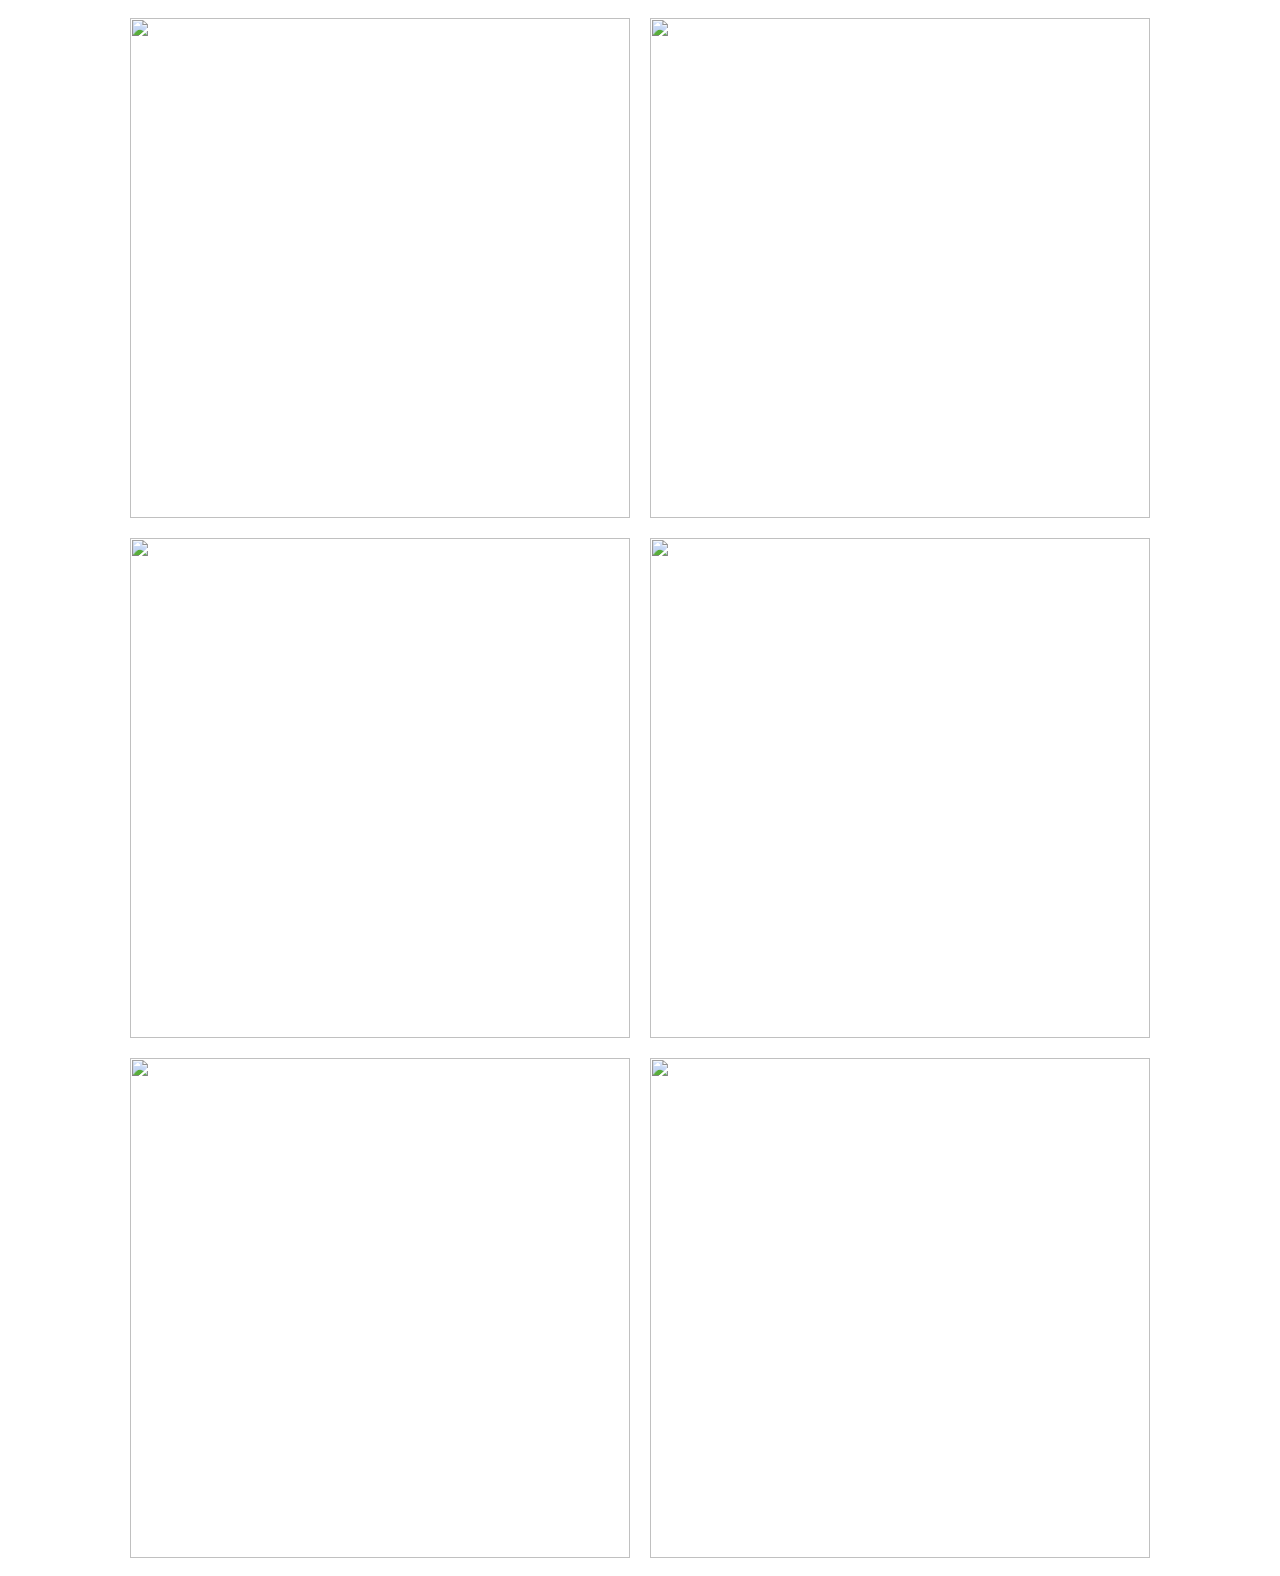
==== index.html @ 0b3cd519 "Add files via upload" ====
<!DOCTYPE html>
<html>
	<head>
		<title>My website</title>
		<link rel="stylesheet" href="style.css" type="text/css">
		<link href="https://fonts.googleapis.com/css?family=Open+Sans:300i&display=swap" rel="stylesheet">
	</head>

	<body>
		<header>
			<div class="webtext">
				<img src="https://static.pexels.com/photos/52500/horse-herd-fog-nature-52500.jpeg">
				<img src="https://static.pexels.com/photos/66898/elephant-cub-tsavo-kenya-66898.jpeg">
				<img src="https://static.pexels.com/photos/158471/ibis-bird-red-animals-158471.jpeg">
				<img src="https://static.pexels.com/photos/213399/pexels-photo-213399.jpeg">
				<img src="https://static.pexels.com/photos/133459/pexels-photo-133459.jpeg">
				<img src="https://static.pexels.com/photos/50988/ape-berber-monkeys-mammal-affchen-50988.jpeg">
			</div>	
		</header>
	</body>
</html>
---- style.css ----
body {
}

.webtext {
	display: flex;
	flex-wrap: wrap;
	justify-content: center; 
}

img	{
	width: 500px;
	height: 500px;
	transition: all 1s;
	margin: 10px;
}

img:hover {
	transform: scale(1.1);
}
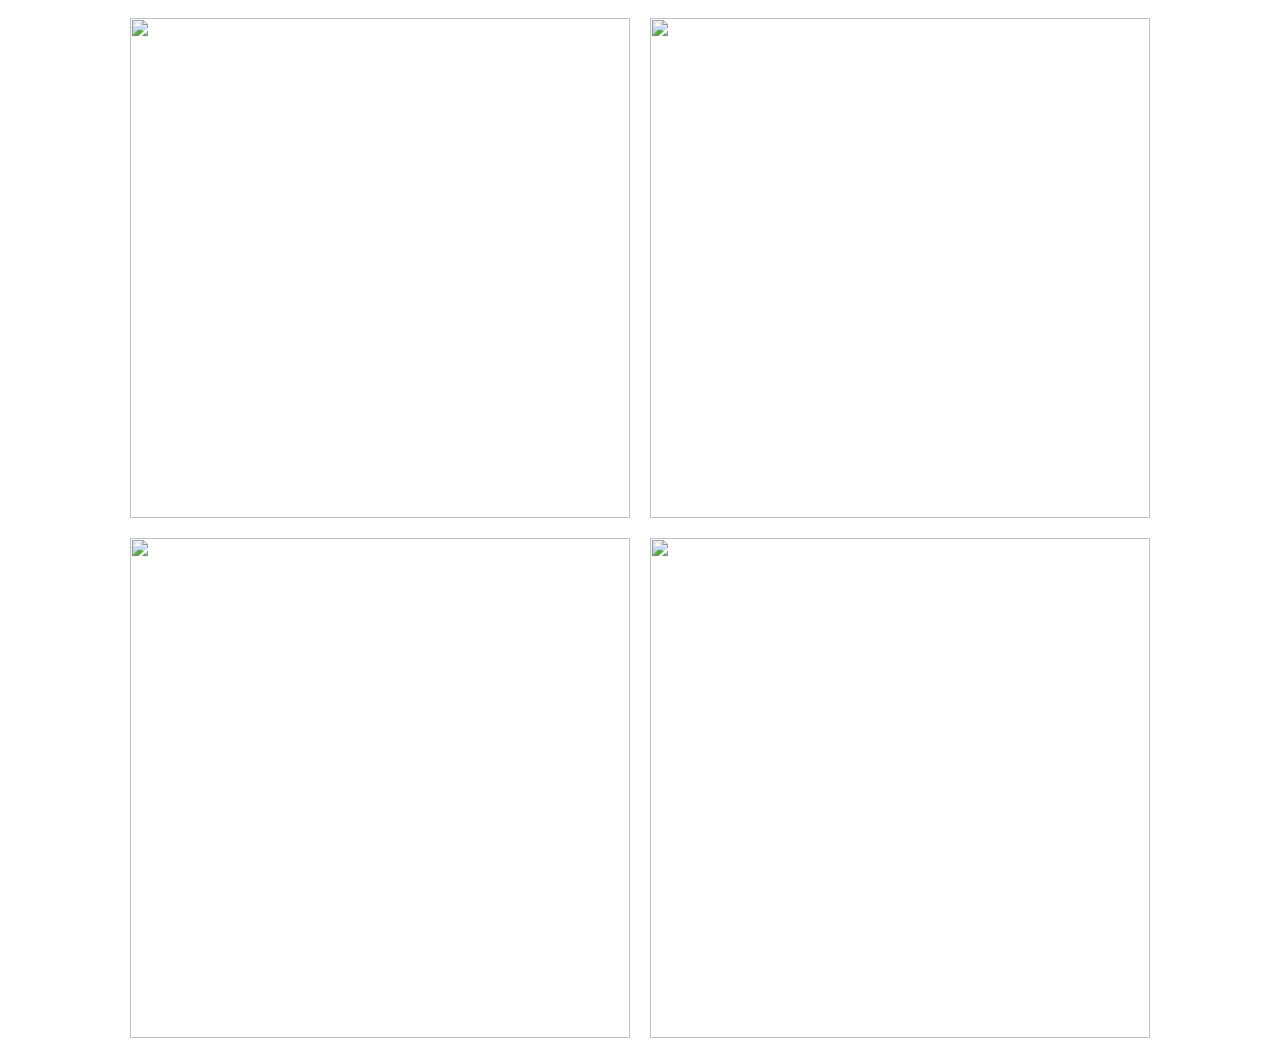
==== commit be80f4c5: "Update index.html" ====
--- a/index.html
+++ b/index.html
@@ -1,7 +1,7 @@
 <!DOCTYPE html>
 <html>
 	<head>
-		<title>My website</title>
+		<title>grvnaz's test website</title>
 		<link rel="stylesheet" href="style.css" type="text/css">
 		<link href="https://fonts.googleapis.com/css?family=Open+Sans:300i&display=swap" rel="stylesheet">
 	</head>
@@ -10,12 +10,10 @@
 		<header>
 			<div class="webtext">
 				<img src="https://static.pexels.com/photos/52500/horse-herd-fog-nature-52500.jpeg">
-				<img src="https://static.pexels.com/photos/66898/elephant-cub-tsavo-kenya-66898.jpeg">
-				<img src="https://static.pexels.com/photos/158471/ibis-bird-red-animals-158471.jpeg">
 				<img src="https://static.pexels.com/photos/213399/pexels-photo-213399.jpeg">
 				<img src="https://static.pexels.com/photos/133459/pexels-photo-133459.jpeg">
 				<img src="https://static.pexels.com/photos/50988/ape-berber-monkeys-mammal-affchen-50988.jpeg">
 			</div>	
 		</header>
 	</body>
-</html> +</html> 
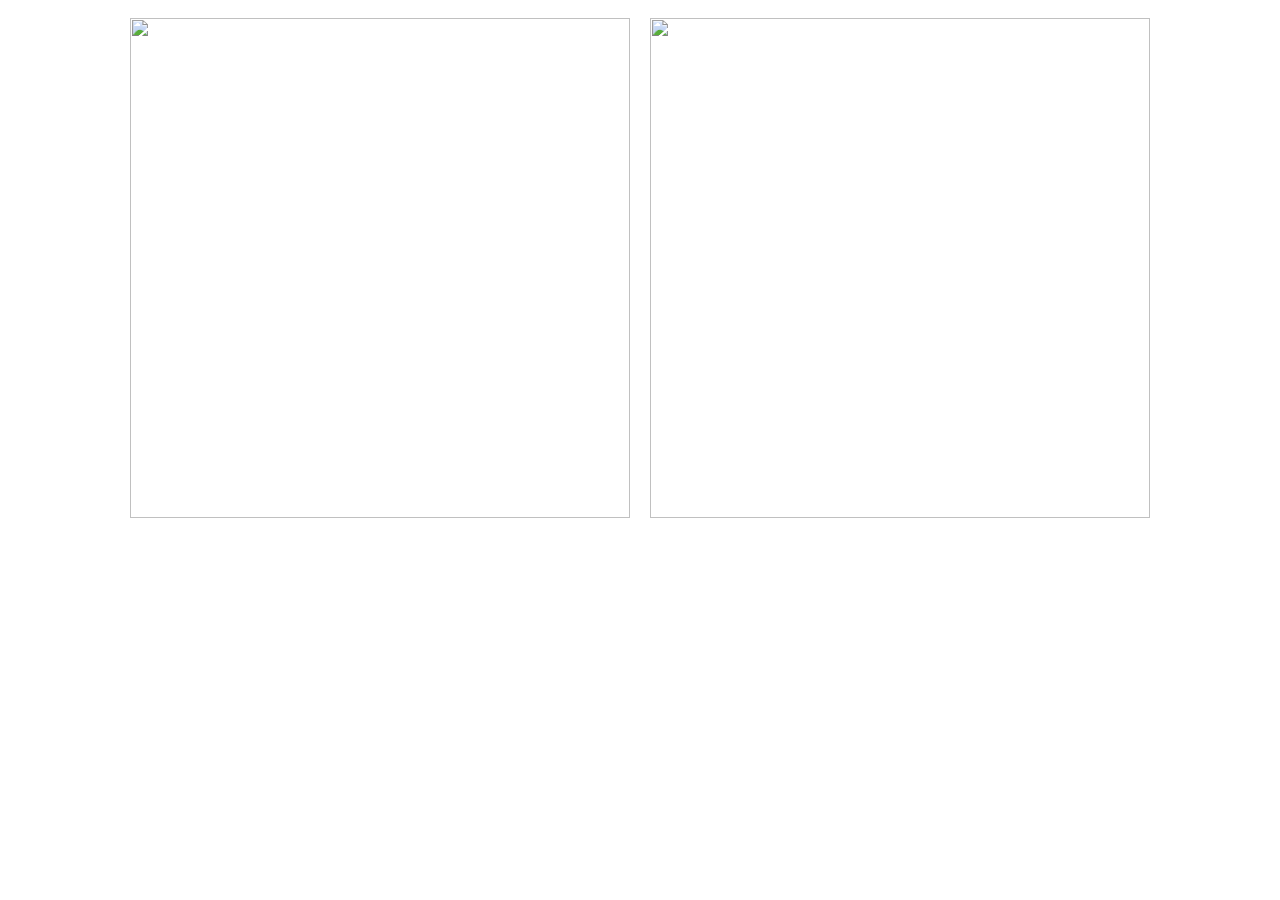
==== commit d58c28bb: "Update index.html" ====
--- a/index.html
+++ b/index.html
@@ -10,8 +10,6 @@
 		<header>
 			<div class="webtext">
 				<img src="https://static.pexels.com/photos/52500/horse-herd-fog-nature-52500.jpeg">
-				<img src="https://static.pexels.com/photos/213399/pexels-photo-213399.jpeg">
-				<img src="https://static.pexels.com/photos/133459/pexels-photo-133459.jpeg">
 				<img src="https://static.pexels.com/photos/50988/ape-berber-monkeys-mammal-affchen-50988.jpeg">
 			</div>	
 		</header>
